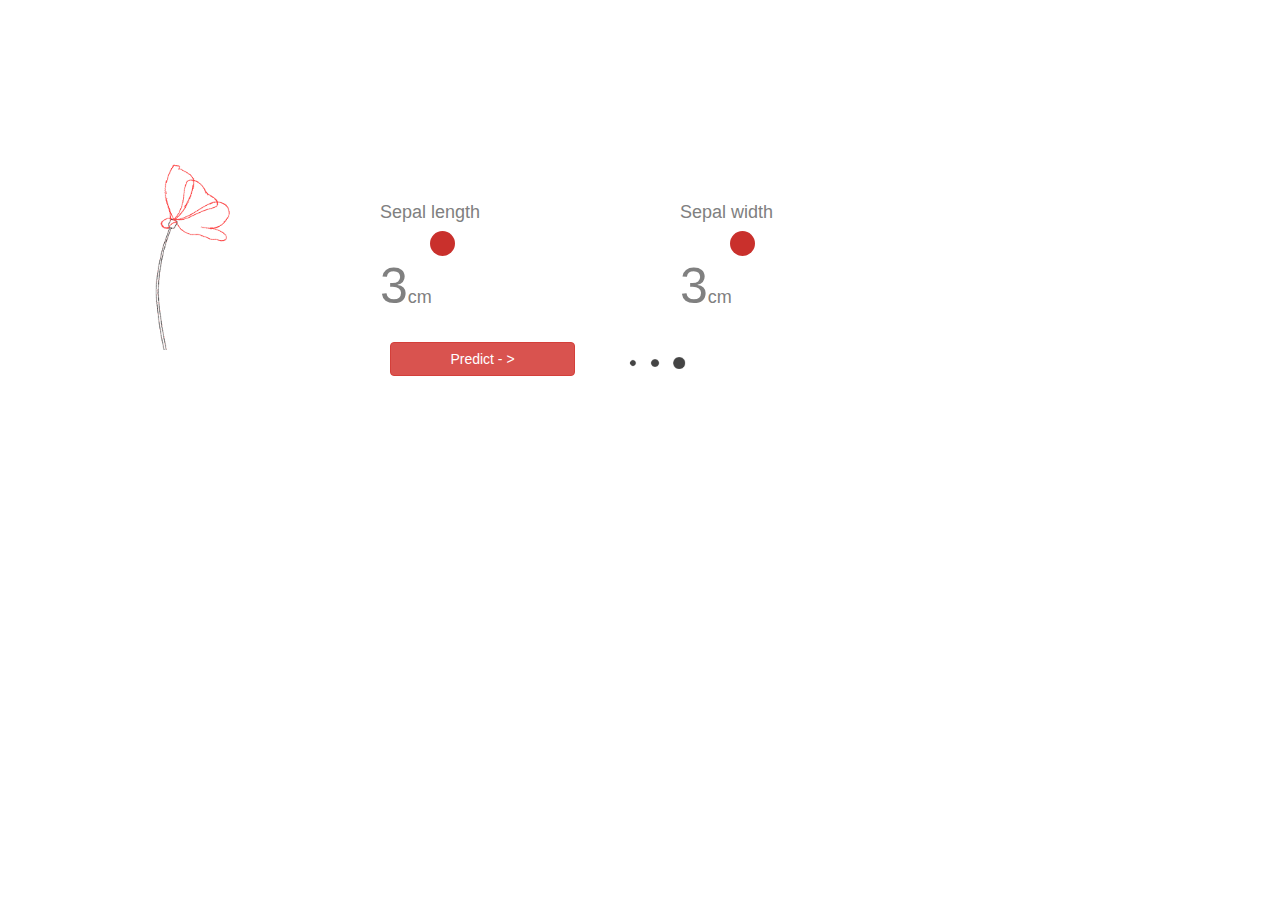
==== docs/index.html @ a12f0742 "Added landing page" ====
<!DOCTYPE html>
<html>
<head>
	<title>Iris</title>
	<meta charset="utf-8">
	<meta name="viewport" content="width=device-width, initial-scale=1">
	<link rel="stylesheet" href="https://maxcdn.bootstrapcdn.com/bootstrap/3.3.7/css/bootstrap.min.css">
	<script src="https://ajax.googleapis.com/ajax/libs/jquery/3.3.1/jquery.min.js"></script>
	<script src="https://maxcdn.bootstrapcdn.com/bootstrap/3.3.7/js/bootstrap.min.js"></script>
    <link href="https://afeld.github.io/emoji-css/emoji.css" rel="stylesheet">
    <link rel="shortcut icon" 
      href="assets/img/favicon.ico">
    <link rel="stylesheet" type="text/css" href="assets/css/myStyle.css">

</head>
<body>
		<div class="row container">
			<!-- image -->
			<div class="col-sm-4">
				<img src="assets/img/flower1.gif" style="width: 100%">
			</div>
			<div class="col-sm-8" style="margin-top: 150px;">
				<div class="row">
					<!-- length selector -->
					<div class="slidecontainer col-sm-6">
						<p class="slider_label">Sepal length</p>
  						<input type="range" min="1" max="10" value="3" class="slider" id="myLength" step=0.1>
  						<span id="length" class="slider_data"></span><span class="slider_label">cm</span>
					</div>
					<!-- width selector -->
					<div class="slidecontainer col-sm-6">
						<p class="slider_label">Sepal width</p>
  						<input type="range" min="1" max="10" value="3" class="slider" id="myWidth" step=0.1>
  						<span id="width" class="slider_data"></span><span class="slider_label">cm</span>
					</div>
				</div>
                <div class="row" style="padding:10px">
                    <button type="button" class="btn btn-danger col-sm-3">Predict - > </button>
                    <!-- output -->
                    <div class="output col-sm-9">
                        <span id="answer"><img src="assets/img/loading.gif" style="width: 20%; margin-top:-30px;"></span>
                    </div>    
                </div>
				
			</div>
		</div>
<!-- 		<div class="footer">
            <p style="padding-top: 8px">Made with <i class="em em-heart" style="font-size: 10px"></i> by Jagdish</p>
        </div> -->
<script type="text/javascript">

    var slider1 = document.getElementById("myLength");
    var output1 = document.getElementById("length");
    output1.innerHTML = slider1.value;

    var slider2 = document.getElementById("myWidth");
    var output2 = document.getElementById("width");
    output2.innerHTML = slider2.value;

    slider1.oninput = function() {
      output1.innerHTML = this.value;
    }

    slider2.oninput = function() {
      output2.innerHTML = this.value;
    }

     $("button").click(function(){
        document.querySelector('#answer').innerHTML = '<img src="assets/img/loading.gif" style="width: 20%; margin-top:-30px;>';
        console.log(document.querySelector("#myLength").value
                    + " "
                    + document.querySelector("#myWidth").value)
        
        $.post("https://fairfarren.herokuapp.com/",
        {
            length: document.querySelector("#myLength").value,
            width: document.querySelector("#myWidth").value
        },
        function(data, status){
            console.log("status: " + status)
            console.log(data['prediction'])
            var x;
            if(data['prediction'] == 0)
                x = 'Setosa'
            else if (data['prediction'] == 1)
                x = 'Versicolor'
            else if (data['prediction'] == 2)
                x = 'Virginica' 
            else
                x = 'Error :/'
            document.querySelector('#answer').innerHTML = x;
        });
    });
</script>      	
</body>
</html>
<!-- https://fairfarren.herokuapp.com/ -->
<!-- http://127.0.0.1:5000/ -->
---- docs/assets/css/myStyle.css ----
.slidecontainer {
    outline: none;
    width: 300px;
    padding: 50px;
    padding-bottom: 10px;
    padding-left: 0px;
}

.slider {
    -webkit-appearance: none;
    width: 100%;
    height: 15px;
    border-radius: 5px;
    /*background: #d3d3d3;*/
    outline: none;
    -webkit-transition: .2s;
    transition: opacity .2s;
}


.slider::-webkit-slider-thumb {
    -webkit-appearance: none;
    appearance: none;
    width: 25px;
    height: 25px;
    border-radius: 50%;
    border: 0px;
    background: #C9302C;
    cursor: pointer;
    outline: none;
}

.slider::-moz-range-thumb {
	outline: none;
    width: 25px;
    height: 25px;
    border-radius: 50%;
    border: 0px;
    background: #C9302C;
    cursor: pointer;
}
.slider_data{
	font-size: 50px;
	color: grey;
}
.slider_label{
	font-size: 18px;
	color: grey;
}

.output{
	font-size: 30px;
	color: grey;
	font-weight: 300;
	padding-left: 30px;
}

.footer {
   position: fixed;
   left: 0;
   bottom: 0;
   width: 100%;
   background-color: #F7F7F7;
   text-align: center;
}

.btn{
    outline: none;
}
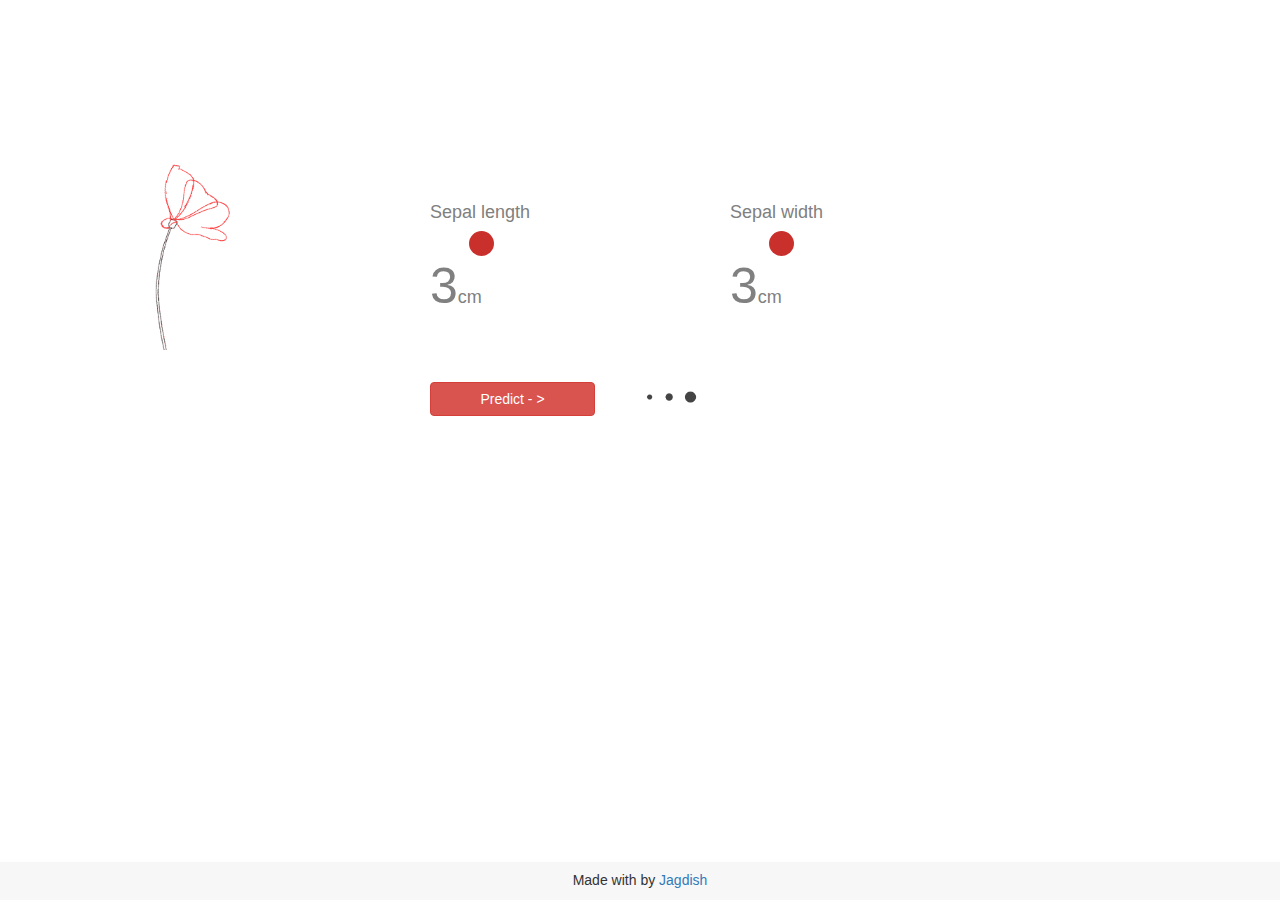
==== commit a1f5fb36: "Fixed footer" ====
--- a/docs/index.html
+++ b/docs/index.html
@@ -34,7 +34,7 @@
   						<span id="width" class="slider_data"></span><span class="slider_label">cm</span>
 					</div>
 				</div>
-                <div class="row" style="padding:10px">
+                <div class="row" style="padding: 50px;">
                     <button type="button" class="btn btn-danger col-sm-3">Predict - > </button>
                     <!-- output -->
                     <div class="output col-sm-9">
@@ -44,9 +44,9 @@
 				
 			</div>
 		</div>
-<!-- 		<div class="footer">
-            <p style="padding-top: 8px">Made with <i class="em em-heart" style="font-size: 10px"></i> by Jagdish</p>
-        </div> -->
+		<div class="footer">
+            <p style="padding-top: 8px">Made with <i class="em em-heart" style="font-size: 10px"></i> by <a href="https://github.com/jagdish7908" target="_blank" style="outline: none">Jagdish</a></p>
+        </div>
 <script type="text/javascript">
 
     var slider1 = document.getElementById("myLength");
--- a/docs/assets/css/myStyle.css
+++ b/docs/assets/css/myStyle.css
@@ -3,7 +3,7 @@
     width: 300px;
     padding: 50px;
     padding-bottom: 10px;
-    padding-left: 0px;
+    padding-left: 50px;
 }
 
 .slider {
@@ -64,6 +64,12 @@
    text-align: center;
 }
 
+/*.footer {
+    padding: 20px;
+    text-align: center;
+    background-color: #F7F7F7;
+}*/
+
 .btn{
     outline: none;
 }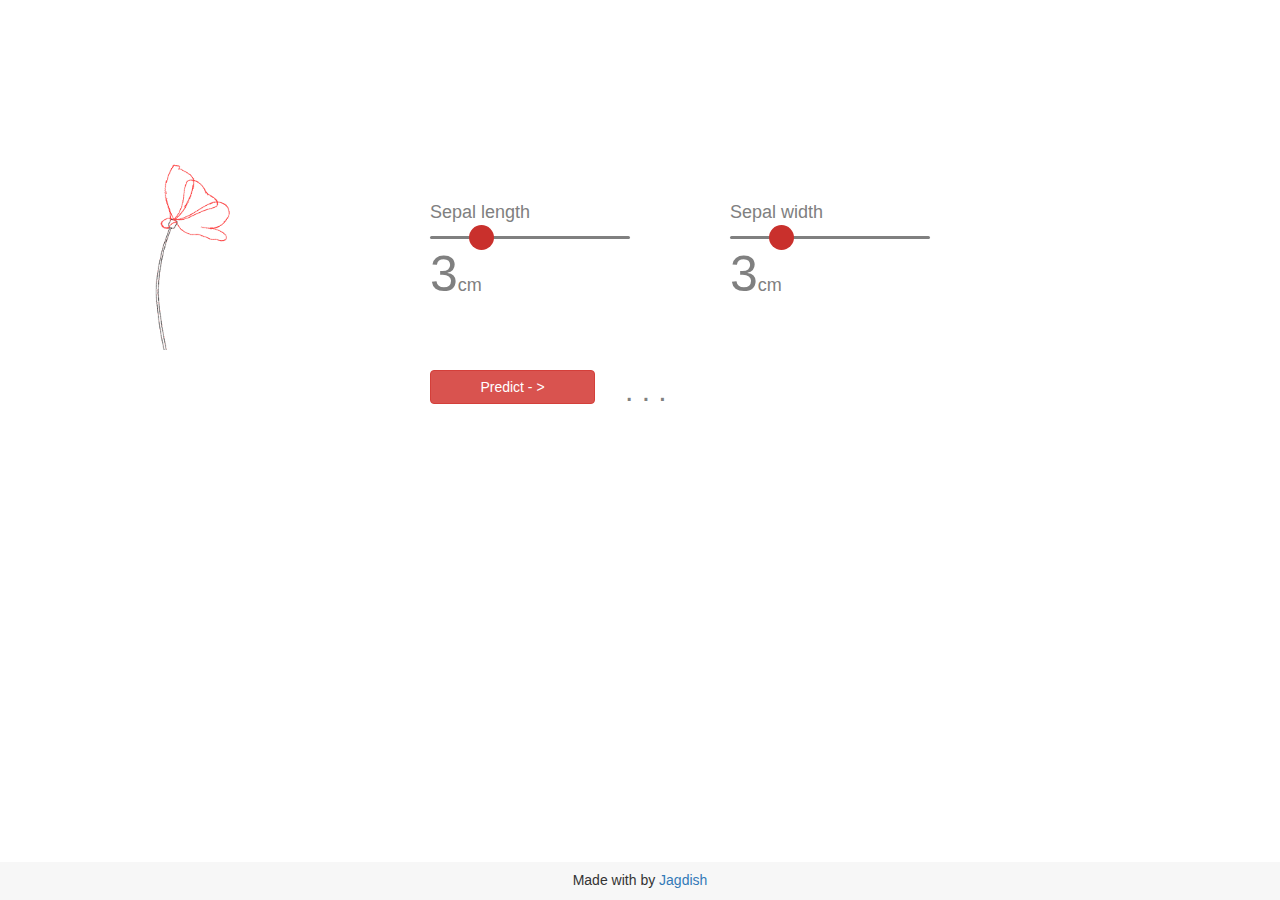
==== commit 82df56e5: "fix footer" ====
--- a/docs/index.html
+++ b/docs/index.html
@@ -38,7 +38,8 @@
                     <button type="button" class="btn btn-danger col-sm-3">Predict - > </button>
                     <!-- output -->
                     <div class="output col-sm-9">
-                        <span id="answer"><img src="assets/img/loading.gif" style="width: 20%; margin-top:-30px;"></span>
+                        <!-- <span id="answer"><img src="assets/img/loading.gif" style="width: 20%; margin-top:-30px;"></span> -->
+                        <span id="answer">. . .</span>
                     </div>    
                 </div>
 				
@@ -66,7 +67,7 @@
     }
 
      $("button").click(function(){
-        document.querySelector('#answer').innerHTML = '<img src="assets/img/loading.gif" style="width: 20%; margin-top:-30px;>';
+        document.querySelector('#answer').innerHTML = '<span id="answer">. . .</span>';
         console.log(document.querySelector("#myLength").value
                     + " "
                     + document.querySelector("#myWidth").value)
--- a/docs/assets/css/myStyle.css
+++ b/docs/assets/css/myStyle.css
@@ -9,9 +9,9 @@
 .slider {
     -webkit-appearance: none;
     width: 100%;
-    height: 15px;
+    height: 3px;
     border-radius: 5px;
-    /*background: #d3d3d3;*/
+    background: gray;
     outline: none;
     -webkit-transition: .2s;
     transition: opacity .2s;
